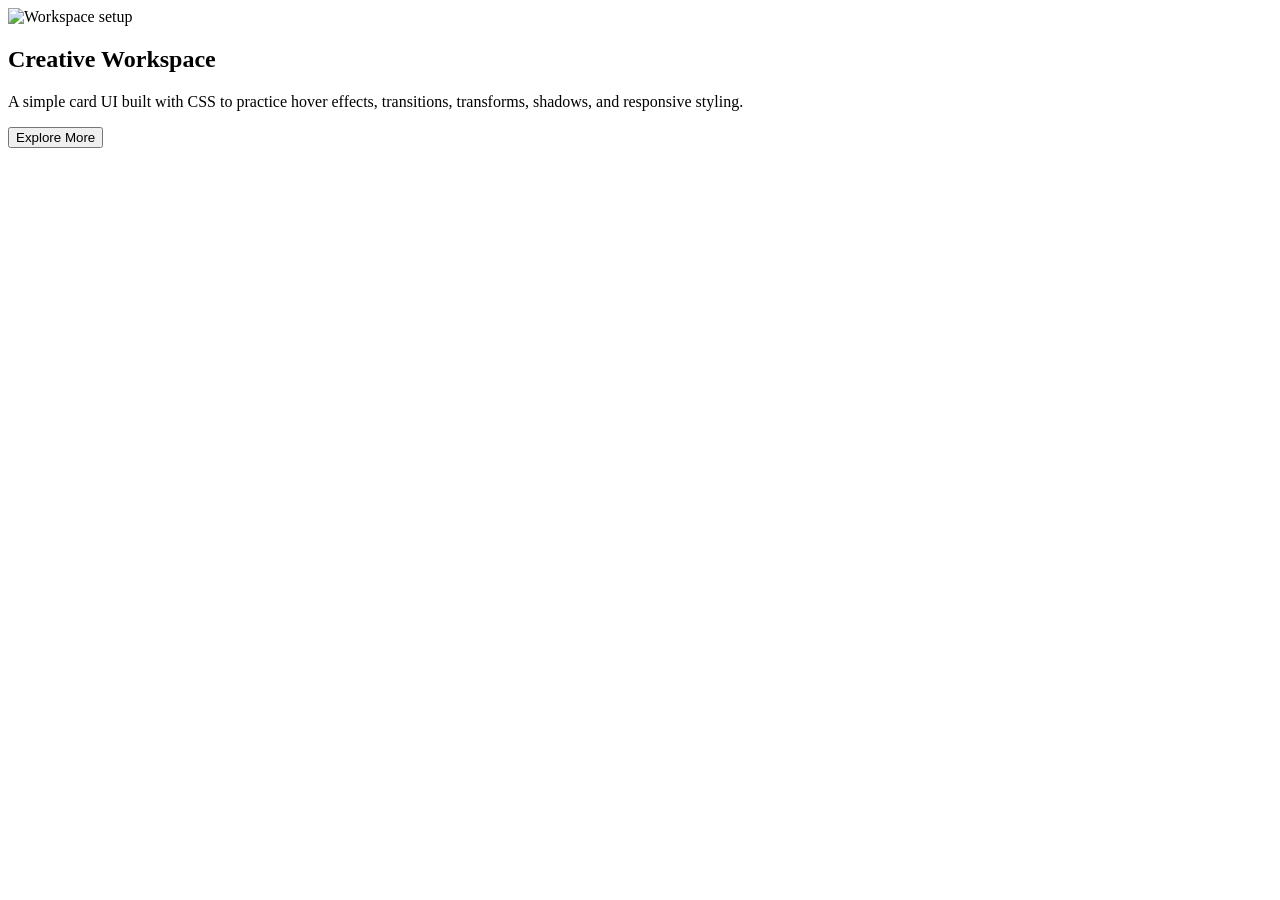
==== index.html @ f217350e "create index.html page" ====
<!DOCTYPE html>
<html lang="en">
<head>
  <meta charset="UTF-8" />
  <meta name="viewport" content="width=device-width, initial-scale=1.0" />
  <title>CSS Card Hover Effect</title>
  <link rel="stylesheet" href="style.css" />
</head>
<body>
  <div class="container">
    <div class="card">
      <div class="card-image">
        <img
          src="https://images.unsplash.com/photo-1516321318423-f06f85e504b3?auto=format&fit=crop&w=900&q=80"
          alt="Workspace setup"
        />
      </div>

      <div class="card-content">
        <h2>Creative Workspace</h2>
        <p>
          A simple card UI built with CSS to practice hover effects,
          transitions, transforms, shadows, and responsive styling.
        </p>
        <button>Explore More</button>
      </div>
    </div>
  </div>
</body>
</html>
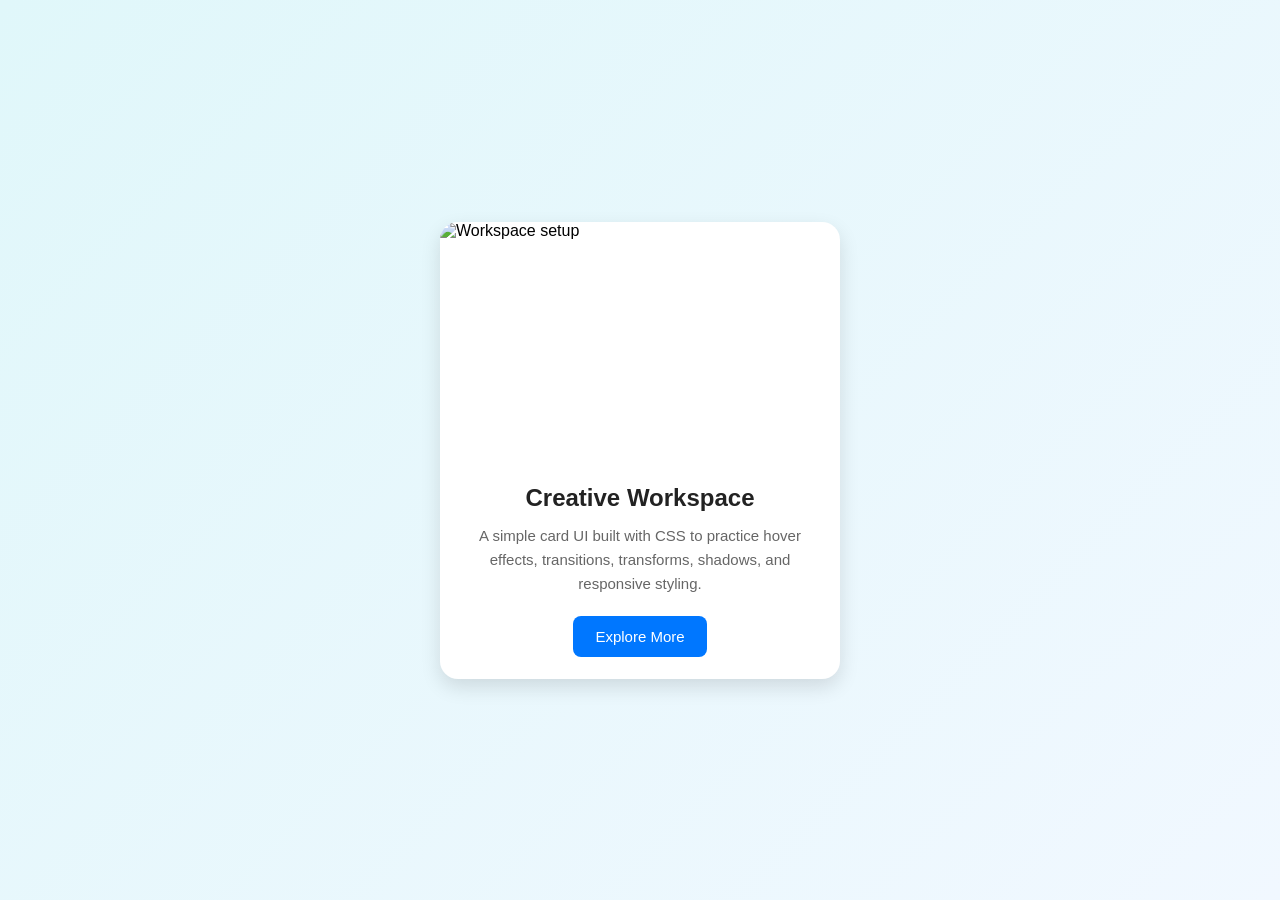
==== commit 4fdb09fd: "use css for card, container and media query also" ====
--- a/index.html
+++ b/index.html
@@ -4,7 +4,7 @@
   <meta charset="UTF-8" />
   <meta name="viewport" content="width=device-width, initial-scale=1.0" />
   <title>CSS Card Hover Effect</title>
-  <link rel="stylesheet" href="style.css" />
+  <link rel="stylesheet" href="cssMain.css" />
 </head>
 <body>
   <div class="container">
--- a/cssMain.css
+++ b/cssMain.css
@@ -0,0 +1,100 @@
+* {
+  margin: 0;
+  padding: 0;
+  box-sizing: border-box;
+  font-family: Arial, sans-serif;
+}
+
+body {
+  min-height: 100vh;
+  background: linear-gradient(135deg, #e0f7fa, #f1f8ff);
+  display: flex;
+  justify-content: center;
+  align-items: center;
+  padding: 20px;
+}
+
+.container {
+  width: 100%;
+  max-width: 400px;
+}
+
+.card {
+  background: #ffffff;
+  border-radius: 18px;
+  overflow: hidden;
+  box-shadow: 0 8px 20px rgba(0, 0, 0, 0.12);
+  transition: transform 0.4s ease, box-shadow 0.4s ease;
+  cursor: pointer;
+}
+
+.card:hover {
+  transform: translateY(-10px);
+  box-shadow: 0 16px 35px rgba(0, 0, 0, 0.2);
+}
+
+.card-image {
+  overflow: hidden;
+  height: 240px;
+}
+
+.card-image img {
+  width: 100%;
+  height: 100%;
+  object-fit: cover;
+  display: block;
+  transition: transform 0.4s ease;
+}
+
+.card:hover .card-image img {
+  transform: scale(1.08);
+}
+
+.card-content {
+  padding: 22px;
+  text-align: center;
+}
+
+.card-content h2 {
+  font-size: 24px;
+  color: #222;
+  margin-bottom: 12px;
+}
+
+.card-content p {
+  font-size: 15px;
+  line-height: 1.6;
+  color: #666;
+  margin-bottom: 20px;
+}
+
+.card-content button {
+  border: none;
+  outline: none;
+  background: #0077ff;
+  color: white;
+  padding: 12px 22px;
+  font-size: 15px;
+  border-radius: 8px;
+  cursor: pointer;
+  transition: background 0.3s ease, transform 0.3s ease;
+}
+
+.card-content button:hover {
+  background: #005fd1;
+  transform: scale(1.05);
+}
+
+@media (max-width: 480px) {
+  .card-content h2 {
+    font-size: 20px;
+  }
+
+  .card-content p {
+    font-size: 14px;
+  }
+
+  .card-image {
+    height: 200px;
+  }
+}
